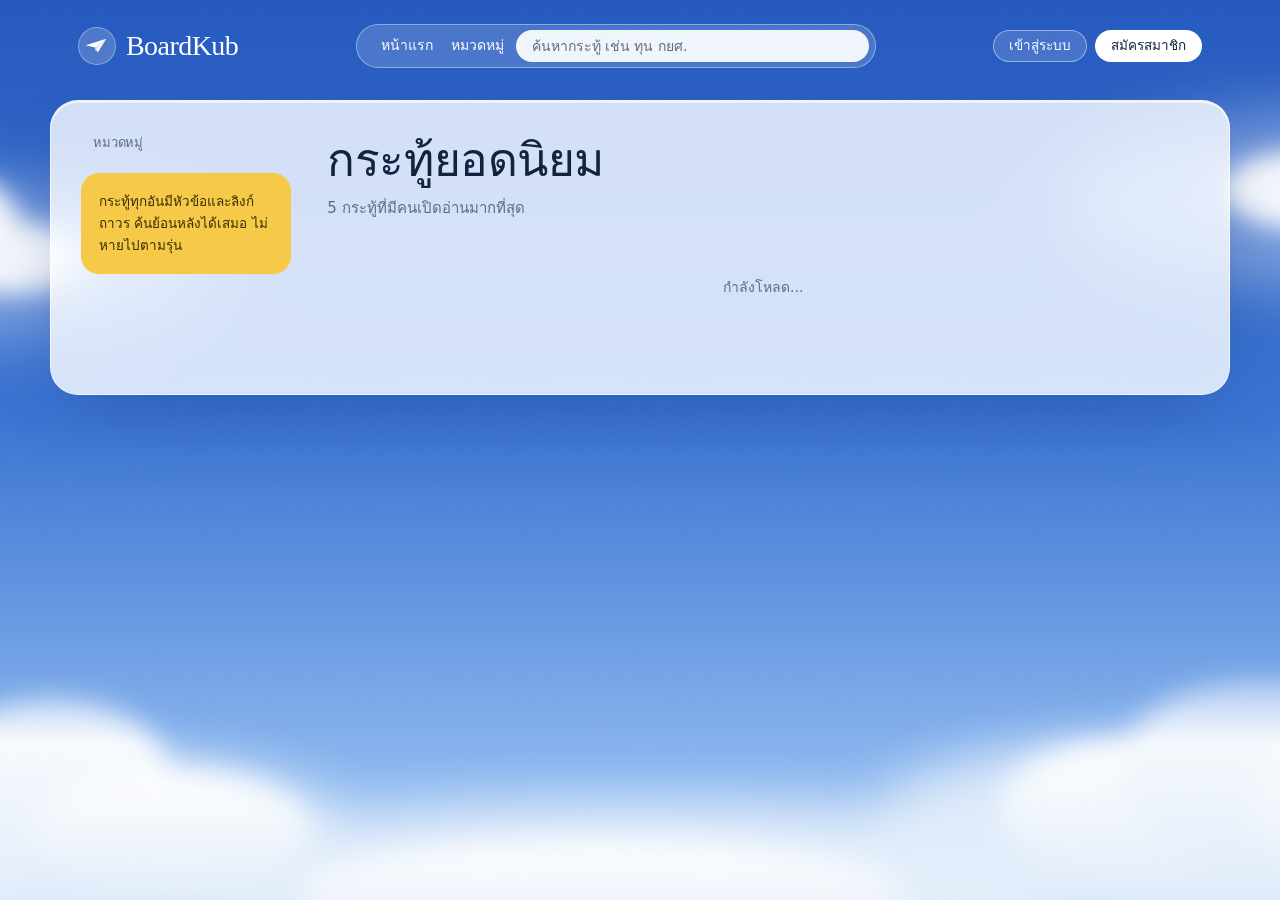
==== frontend/board.html @ 75275557 "BoardKub initial" ====
<!DOCTYPE html>
<html lang="th">
<head>
  <meta charset="UTF-8">
  <meta name="viewport" content="width=device-width, initial-scale=1.0">
  <link rel="preconnect" href="https://fonts.googleapis.com">
  <link rel="preconnect" href="https://fonts.gstatic.com" crossorigin>
  <link href="https://fonts.googleapis.com/css2?family=IBM+Plex+Sans+Thai:wght@400;500;600&family=Instrument+Serif&family=Inter:wght@400;500;600&family=Noto+Serif+Thai:wght@400;500&display=swap" rel="stylesheet">
  <link rel="stylesheet" href="css/style.css">
  <title>บอร์ด — BoardKub</title>
</head>
<body>
<header class="topbar">
  <div class="inner">
    <a class="brand" href="index.html">
      <span class="brand-mark" aria-hidden="true"><img src="img/plane.svg" alt=""></span>
      <span class="brand-name">BoardKub</span>
    </a>
    <div class="navpill">
      <a href="index.html">หน้าแรก</a>
      <a href="categories.html">หมวดหมู่</a>
      <div class="searchbox">
        <label class="visually-hidden" for="search-input">ค้นหากระทู้</label>
        <input type="search" id="search-input" placeholder="ค้นหากระทู้ เช่น ทุน กยศ.">
      </div>
    </div>
    <nav class="topnav" id="nav-area"></nav>
  </div>
</header>
<main class="wrap">
  <aside class="sidebar">
      <h2 class="side-head">หมวดหมู่</h2>
      <nav id="side-cats"></nav>
      <p class="side-note">กระทู้ทุกอันมีหัวข้อและลิงก์ถาวร ค้นย้อนหลังได้เสมอ ไม่หายไปตามรุ่น</p>
    </aside>
  <div class="content">
    <p class="crumb"><a href="categories.html?view=all">หมวดหมู่</a> › <span id="crumb-cat"></span></p>
    <div id="alert" class="alert"></div>

    <div class="head-row">
      <div class="grow">
        <h1 id="board-name" style="font-size:27px;font-weight:700">กำลังโหลด...</h1>
        <p id="board-desc" style="margin-top:3px;font-size:14px;color:var(--muted)"></p>
      </div>
      <a class="btn sun" id="new-post-btn" href="#">ตั้งกระทู้ใหม่</a>
    </div>

    <div class="sortbar">
      <span class="lbl">เรียงตาม</span>
      <button type="button" class="pill on" id="sort-latest">ล่าสุด</button>
      <button type="button" class="pill" id="sort-views">ยอดเข้าชม</button>
    </div>

    <div id="post-list"><div class="loading">กำลังโหลด...</div></div>

    <div class="pager" id="pager"></div>
  </div>
</main>
<script src="js/app.js"></script>
<script>
(async function () {
  await initPage();
  const boardId = qs('id');
  if (!boardId) { location.href = 'categories.html'; return; }

  document.getElementById('new-post-btn').href = 'new-post.html?boardId=' + boardId;

  let page = 0;
  const size = 10;
  let sort = 'latest';

  try {
    const b = await API.board(boardId);
    document.getElementById('board-name').textContent = b.name;
    document.getElementById('board-desc').textContent =
      (b.description || '') + ' · ' + b.postCount + ' กระทู้';
    document.getElementById('crumb-cat').innerHTML =
      '<a href="category.html?id=' + b.categoryId + '">' + esc(b.categoryName) + '</a>';
    document.title = b.name + ' — BoardKub';
    renderSidebar(b.categoryId);
  } catch (e) {
    showAlert('alert', e.message);
    return;
  }

  function setSort(next) {
    sort = next;
    document.getElementById('sort-latest').className = 'pill' + (next === 'latest' ? ' on' : '');
    document.getElementById('sort-views').className = 'pill' + (next === 'views' ? ' on' : '');
    page = 0;
    load();
  }
  document.getElementById('sort-latest').onclick = function () { setSort('latest'); };
  document.getElementById('sort-views').onclick = function () { setSort('views'); };

  async function load() {
    const list = document.getElementById('post-list');
    list.innerHTML = '<div class="loading">กำลังโหลด...</div>';
    try {
      const data = await API.posts(boardId, page, size, sort);
      if (!data.items.length) {
        list.innerHTML = '<div class="empty">ยังไม่มีกระทู้ในบอร์ดนี้ — เป็นคนแรกที่ตั้งกระทู้เลย</div>';
      } else {
        list.innerHTML = data.items.map(function (p) {
          return '<div class="post-row">' +
            '<span class="post-count"><span class="n' + (p.commentCount ? '' : ' zero') + '">' +
            p.commentCount + '</span><span class="l">ตอบ</span></span>' +
            '<span class="post-main">' +
            '<a class="p-title" href="post.html?id=' + p.id + '">' + esc(p.title) + '</a>' +
            '<span class="p-meta">' + esc(p.authorName) + ' · ' + timeAgo(p.createdAt) +
            ' · ' + p.viewCount + ' เข้าชม</span></span></div>';
        }).join('');
      }
      renderPager(data);
    } catch (e) {
      list.innerHTML = '';
      showAlert('alert', e.message);
    }
  }

  function renderPager(data) {
    const pager = document.getElementById('pager');
    const nav = data.totalPages > 1
      ? '<button type="button" class="btn ghost sm" id="prev"' + (page <= 0 ? ' disabled' : '') + '>ก่อนหน้า</button>' +
        '<span class="pinfo">หน้า ' + (data.page + 1) + ' / ' + data.totalPages + '</span>' +
        '<button type="button" class="btn ghost sm" id="next"' + (page >= data.totalPages - 1 ? ' disabled' : '') + '>ถัดไป</button>'
      : '';
    pager.innerHTML = nav + '<span class="podbar" id="podbar"></span>';
    const prev = document.getElementById('prev');
    const next = document.getElementById('next');
    if (prev) prev.onclick = function () { page--; load(); window.scrollTo(0, 0); };
    if (next) next.onclick = function () { page++; load(); window.scrollTo(0, 0); };
    renderPodBar();
  }

  load();
})();
</script>
</body>
</html>
---- frontend/css/style.css ----
/* BoardKub — sky edition
   Deep sky at the top, haze below, clouds along the bottom edge.
   Content lives in one frosted "window"; the yellow pill is reserved
   for the single most important action on a page. */

:root {
  --sky-deep: #2559bf;
  --sky-mid: #3b74d3;
  --sky-light: #8db9f0;
  --haze: #e4eefb;

  --glass: rgba(255, 255, 255, .80);
  --glass-strong: rgba(255, 255, 255, .92);
  --white: #ffffff;

  --ink: #13233f;
  --ink-2: #33445f;
  --muted: #5d6d86;
  --line: rgba(19, 35, 63, .10);
  --line-strong: rgba(19, 35, 63, .18);
  --tint: #eef4fd;

  --link: #1f5bc4;
  --sun: #f7c948;
  --sun-hover: #f2bb22;
  --danger: #b4321f;
  --ok: #1d7a4c;

  --r-window: 28px;
  --r-row: 18px;
  --r-field: 14px;

  --serif: 'Instrument Serif', 'Noto Serif Thai', Georgia, serif;
  --sans: 'Inter', 'IBM Plex Sans Thai', system-ui, -apple-system, sans-serif;

  --shadow-window: 0 30px 80px -30px rgba(18, 52, 120, .45), 0 2px 0 rgba(255, 255, 255, .6) inset;
}

* { box-sizing: border-box; margin: 0; padding: 0; }

html { background: var(--haze); }

body {
  position: relative;
  isolation: isolate;        /* lets the cloud layers (z-index:-1) paint above the sky */
  min-height: 100vh;
  font-family: var(--sans);
  font-size: 15px;
  line-height: 1.7;
  color: var(--ink);
  background:
    url('../img/clouds-top.svg') top center / 1600px auto no-repeat,
    linear-gradient(180deg, var(--sky-deep) 0, var(--sky-mid) 420px, var(--sky-light) 780px, var(--haze) 1120px) top / 100% 1120px no-repeat,
    var(--haze);
  padding-bottom: 180px;
}

/* Clouds stay along the bottom of the screen, behind everything */
body::before {
  content: "";
  position: fixed; left: 0; right: 0; bottom: 0; height: 260px;
  background: url('../img/clouds-bottom.svg') bottom center / max(1600px, 100%) auto no-repeat;
  pointer-events: none;
  z-index: -1;
  -webkit-mask-image: linear-gradient(to top, #000 60%, transparent);
          mask-image: linear-gradient(to top, #000 60%, transparent);
}

/* A whisper of grain, like printed sky */
body::after {
  content: "";
  position: fixed; inset: 0;
  background-image: url("data:image/svg+xml,%3Csvg xmlns='http://www.w3.org/2000/svg' width='160' height='160'%3E%3Cfilter id='n'%3E%3CfeTurbulence type='fractalNoise' baseFrequency='.9' numOctaves='2' stitchTiles='stitch'/%3E%3C/filter%3E%3Crect width='100%25' height='100%25' filter='url(%23n)' opacity='.5'/%3E%3C/svg%3E");
  opacity: .05;
  pointer-events: none;
  z-index: -1;
}

/* Thai stacks vowels and tone marks above and below the line, so headings need taller lines than Latin */
h1, h2, h3 { font-family: var(--serif); font-weight: 400; line-height: 1.3; letter-spacing: -.01em; }

a { color: var(--link); text-decoration: none; }
a:hover { text-decoration: underline; text-underline-offset: 3px; }

:focus-visible { outline: 3px solid var(--sun); outline-offset: 2px; border-radius: 10px; }

code {
  padding: 2px 8px; border-radius: 999px;
  background: var(--tint); color: var(--ink-2);
  font-family: var(--sans); font-size: .86em;
}

.visually-hidden {
  position: absolute; width: 1px; height: 1px;
  overflow: hidden; clip: rect(0 0 0 0); white-space: nowrap;
}

/* ---------- Top bar: floating pills over the sky ---------- */

.topbar { position: relative; z-index: 2; }
.topbar .inner {
  max-width: 1180px; margin: 0 auto; padding: 22px 28px;
  display: flex; flex-wrap: wrap; align-items: center; gap: 14px;
}

.brand { display: flex; align-items: center; gap: 10px; color: var(--white); }
.brand:hover { text-decoration: none; }
.brand-mark {
  display: grid; place-items: center; width: 38px; height: 38px; border-radius: 50%;
  background: rgba(255, 255, 255, .18); border: 1px solid rgba(255, 255, 255, .35);
}
.brand-mark img { width: 22px; height: auto; transform: translateX(-1px); }
.brand-name { font-family: var(--serif); font-size: 28px; letter-spacing: -.02em; }
.brand-tag { display: none; }

.navpill {
  flex: 1 1 380px; max-width: 520px; margin: 0 auto;
  display: flex; align-items: center; gap: 6px; padding: 5px 6px 5px 18px;
  background: rgba(255, 255, 255, .16); border: 1px solid rgba(255, 255, 255, .38);
  border-radius: 999px; backdrop-filter: blur(10px); -webkit-backdrop-filter: blur(10px);
}
.navpill > a { flex-shrink: 0; padding: 0 6px; color: var(--white); font-size: 14px; font-weight: 500; }
.searchbox { flex: 1; min-width: 0; }
.searchbox input {
  width: 100%; padding: 8px 16px;
  border: 0; border-radius: 999px;
  background: var(--glass-strong); color: var(--ink);
  font-family: inherit; font-size: 14px;
}
.searchbox input::placeholder { color: var(--muted); }

.topnav { display: flex; align-items: center; gap: 8px; font-size: 14px; }
.topnav a, .topnav span { color: var(--white); }
.topnav .who {
  padding: 7px 14px; border-radius: 999px;
  background: rgba(255, 255, 255, .16); border: 1px solid rgba(255, 255, 255, .32);
}
.topnav .btn.ghost { background: rgba(255, 255, 255, .14); border-color: rgba(255, 255, 255, .45); color: var(--white); }
.topnav .btn.ghost:hover { background: rgba(255, 255, 255, .26); }
.topnav .btn:not(.ghost) { background: var(--white); color: var(--ink); }
.topnav .btn:not(.ghost):hover { background: var(--tint); }

/* ---------- Home hero ---------- */

.hero {
  position: relative; max-width: 900px; margin: 26px auto 46px; padding: 0 28px;
  text-align: center; color: var(--white);
}
.hero h1 {
  font-size: clamp(52px, 8.4vw, 104px);
  line-height: 1.22;
  letter-spacing: -.025em;
  text-wrap: balance;
}
.hero p {
  max-width: 34em; margin: 20px auto 0;
  font-size: 18px; line-height: 1.65; color: #f4f8ff;
}
.hero .btn { margin-top: 30px; }

.plane {
  position: absolute; right: -40px; top: -18px; width: 120px; height: auto;
  filter: drop-shadow(0 12px 18px rgba(16, 48, 110, .35));
  animation: glide 1.6s cubic-bezier(.2, .7, .2, 1) both;
}
.trail {
  position: absolute; right: 66px; top: 28px; width: 220px; height: 70px;
  pointer-events: none; opacity: .85;
  animation: trail-in 1.6s ease-out both;
}
@keyframes glide {
  from { opacity: 0; transform: translate(-160px, 70px) rotate(-6deg); }
  to   { opacity: 1; transform: none; }
}
@keyframes trail-in { from { opacity: 0; } to { opacity: .85; } }

/* ---------- Landing page (index.html) ---------- */

.hero-full {
  min-height: calc(100vh - 90px); min-height: calc(100svh - 90px);
  max-width: 980px; margin: 0 auto; padding-top: 9vh;
  display: flex; flex-direction: column; align-items: center;
}
.hero-full h1 { font-size: clamp(52px, min(10vw, 13vh), 132px); }
.hero-full p { font-size: 19px; text-shadow: 0 1px 14px rgba(20, 60, 140, .45); }
.hero-actions { display: flex; flex-wrap: wrap; align-items: center; justify-content: center; gap: 22px; margin-top: 34px; }
.hero-actions .btn { margin-top: 0; padding: 15px 30px; font-size: 16px; }
.hero-link { color: var(--white); font-weight: 600; font-size: 15px; text-decoration: underline; text-underline-offset: 5px; text-decoration-color: rgba(255, 255, 255, .5); }
.hero-link:hover { text-decoration-color: var(--white); }
/* Plane and its dotted trail fly in a strip above the headline, never across the text */
.flight { position: relative; width: min(520px, 78%); height: 92px; margin: 0 auto 4px; }
.flight .trail { position: absolute; left: 0; right: 92px; top: auto; bottom: 8px; width: auto; height: 70px; }
.flight .plane { position: absolute; right: 0; top: 0; width: 104px; }
.hero-ghost { background: rgba(19, 35, 63, .28); border-color: rgba(255, 255, 255, .55); color: var(--white); }
.hero-ghost:hover { background: rgba(19, 35, 63, .45); }
.scroll-hint {
  margin-top: auto; margin-bottom: 26px;
  display: grid; place-items: center; width: 46px; height: 46px; border-radius: 50%;
  background: var(--white); color: var(--ink);
  box-shadow: 0 8px 24px -8px rgba(18, 52, 120, .45);
}
.scroll-hint:hover { background: var(--sun); }

.why {
  position: relative; z-index: 1;
  max-width: 1180px; margin: 0 auto; padding: 56px 56px 52px;
  background: var(--glass); border: 1px solid rgba(255, 255, 255, .7); border-radius: var(--r-window);
  box-shadow: var(--shadow-window);
  backdrop-filter: blur(18px) saturate(1.2); -webkit-backdrop-filter: blur(18px) saturate(1.2);
}
.why h2 { max-width: 15em; font-size: clamp(38px, 5vw, 60px); }
.why-lead { max-width: 58ch; margin-top: 16px; font-size: 17px; line-height: 1.75; color: var(--ink-2); }
.why-grid { display: grid; grid-template-columns: repeat(3, 1fr); gap: 0; margin-top: 44px; }
.why-item { padding: 6px 30px 4px; border-left: 1px solid var(--line-strong); }
.why-item:first-child { padding-left: 0; border-left: 0; }
.why-icon {
  display: grid; place-items: center; width: 52px; height: 52px; margin-bottom: 18px;
  border-radius: 16px; background: var(--sun);
}
.why-icon svg { width: 26px; height: 26px; fill: none; stroke: var(--ink); stroke-width: 1.8; stroke-linecap: round; stroke-linejoin: round; }
.why-item h3 { font-size: 30px; }
.why-item p { margin-top: 8px; font-size: 15px; line-height: 1.7; color: var(--muted); }

.steps { max-width: 1180px; margin: 96px auto 0; padding: 0 28px; text-align: center; }
.steps h2 { font-size: clamp(38px, 5vw, 60px); color: var(--ink); }
.step-list {
  list-style: none; position: relative;
  display: grid; grid-template-columns: repeat(3, 1fr); gap: 28px; margin-top: 44px;
}
.step-list::before {   /* the line that links the three steps */
  content: ""; position: absolute; left: 16.7%; right: 16.7%; top: 28px;
  border-top: 2px dashed rgba(19, 35, 63, .25);
}
.step-list li { position: relative; padding: 0 10px; }
.step-n {
  display: grid; place-items: center; width: 56px; height: 56px; margin: 0 auto 18px;
  border-radius: 50%; background: var(--ink); color: var(--white);
  font-family: var(--serif); font-size: 28px; line-height: 1;
  box-shadow: 0 0 0 8px var(--haze);
}
.step-list h3 { font-size: 30px; color: var(--ink); }
.step-list p { max-width: 24em; margin: 8px auto 0; font-size: 15px; line-height: 1.7; color: var(--muted); }

.cta-band {
  max-width: 1180px; margin: 96px auto 0; padding: 0 28px;
  display: flex; flex-direction: column; align-items: center; gap: 24px; text-align: center;
}
.cta-band h2 { font-size: clamp(44px, 6vw, 76px); color: var(--ink); }
.cta-band .btn { padding: 15px 30px; font-size: 16px; }
.cta-band .footnote { margin-top: 24px; }

/* ---------- The window: one frosted panel for content ---------- */

.wrap, .auth {
  position: relative; z-index: 1;
  background: var(--glass);
  border: 1px solid rgba(255, 255, 255, .7);
  border-radius: var(--r-window);
  box-shadow: var(--shadow-window);
  backdrop-filter: blur(18px) saturate(1.2); -webkit-backdrop-filter: blur(18px) saturate(1.2);
}

.wrap {
  max-width: 1180px; margin: 8px auto 0; padding: 30px;
  display: flex; flex-wrap: wrap; gap: 36px;
}
.wrap.narrow { max-width: 860px; display: block; padding: 40px 44px; }

.sidebar { flex: 1 1 210px; min-width: 0; max-width: 250px; }
.content { flex: 999 1 520px; min-width: 0; }

.side-head { margin: 4px 0 10px 12px; font-family: var(--sans); font-size: 13px; font-weight: 500; color: var(--muted); }
.side-link {
  display: flex; align-items: center; gap: 8px;
  padding: 10px 12px; border-radius: 12px;
  color: var(--ink); font-size: 14.5px;
}
.side-link:hover { background: var(--tint); text-decoration: none; }
.side-link.active { background: var(--ink); color: var(--white); font-weight: 500; }
.side-link .n { flex-grow: 1; min-width: 0; }
.side-link .c {
  flex-shrink: 0; min-width: 26px; padding: 0 8px; border-radius: 999px;
  background: rgba(19, 35, 63, .07); text-align: center; font-size: 12px; color: var(--muted);
}
.side-link.active .c { background: rgba(255, 255, 255, .18); color: var(--white); }

.side-note {
  margin-top: 22px; padding: 18px;
  background: var(--sun); border-radius: var(--r-row);
  font-size: 13.5px; line-height: 1.6; color: #3a2e05;
}

.crumb { margin-bottom: 6px; font-size: 13px; color: var(--muted); }
.crumb a { color: var(--muted); }

.page-head { margin-bottom: 22px; }
.page-head h1 { font-size: 46px; }
.page-head p { margin-top: 6px; font-size: 15px; color: var(--muted); max-width: 60ch; }

.head-row { display: flex; flex-wrap: wrap; align-items: flex-end; gap: 16px; margin-bottom: 22px; }
.head-row .grow { flex-grow: 1; min-width: 0; }

/* ---------- Category overview (home) ---------- */

.cat-row {
  display: flex; flex-wrap: wrap; align-items: center; gap: 22px;
  padding: 22px 24px; border-radius: var(--r-row);
  background: var(--white); color: inherit;
  box-shadow: 0 1px 0 var(--line);
}
.cat-row + .cat-row { margin-top: 12px; }
.cat-row:hover { text-decoration: none; box-shadow: 0 0 0 2px var(--sky-light); }
.cat-row .grow { flex-grow: 1; min-width: 0; }
.cat-name { display: block; font-family: var(--serif); font-size: 32px; line-height: 1.3; color: var(--ink); }
.cat-row .cat-desc { display: block; margin-top: 4px; font-size: 14.5px; color: var(--muted); }
.cat-boards { display: flex; flex-wrap: wrap; gap: 6px; margin-top: 12px; }
.chip {
  padding: 3px 12px; border-radius: 999px;
  background: var(--tint); color: var(--ink-2); font-size: 13px;
}
.cat-stats { flex-shrink: 0; display: flex; gap: 22px; text-align: center; }
.cat-stats .n { display: block; font-family: var(--serif); font-size: 34px; line-height: 1; color: var(--ink); font-variant-numeric: tabular-nums; }
.cat-stats .l { display: block; margin-top: 4px; font-size: 12px; color: var(--muted); }
.cat-arrow {
  flex-shrink: 0; display: grid; place-items: center;
  width: 44px; height: 44px; border-radius: 50%;
  background: var(--ink); color: var(--white); font-size: 20px; line-height: 1;
}
.cat-row:hover .cat-arrow { background: var(--sun); color: var(--ink); }

/* ---------- Popular posts (top of the category page) ---------- */

.more-link { margin-top: 18px; font-size: 14.5px; font-weight: 600; }
.top-list {
  list-style: none; overflow: hidden;
  background: var(--white); border-radius: var(--r-row); box-shadow: 0 1px 0 var(--line);
}
.top-list li + li { border-top: 1px solid var(--line); }
.top-row { display: flex; align-items: center; gap: 18px; padding: 14px 20px; color: inherit; }
.top-row:hover { background: var(--tint); text-decoration: none; }
.top-row:hover .top-title { color: var(--link); }
.top-row .grow { flex-grow: 1; min-width: 0; }
.rank {
  flex-shrink: 0; display: grid; place-items: center; width: 44px; height: 44px; border-radius: 50%;
  border: 1.5px solid var(--line-strong);
  font-family: var(--serif); font-size: 24px; line-height: 1; color: var(--ink);
}
.rank.first { background: var(--sun); border-color: var(--sun); }
.top-title { display: block; font-weight: 600; font-size: 16px; color: var(--ink); }
.top-meta { display: flex; flex-wrap: wrap; align-items: center; gap: 4px 14px; margin-top: 4px; font-size: 13px; color: var(--muted); }
.top-meta .chip { padding: 1px 10px; font-size: 12px; }

/* ---------- Board list (category page) ---------- */

.cat-block { margin-bottom: 34px; }
.cat-block h2 { font-size: 32px; margin-bottom: 4px; }
.cat-block .cat-desc { margin-bottom: 14px; font-size: 14px; color: var(--muted); }

.board-row {
  display: flex; flex-wrap: wrap; align-items: center; gap: 14px;
  padding: 18px 22px; border-radius: var(--r-row);
  background: var(--white); color: inherit; box-shadow: 0 1px 0 var(--line);
}
.board-row + .board-row { margin-top: 10px; }
.board-row:hover { text-decoration: none; box-shadow: 0 0 0 2px var(--sky-light); }
.board-row .grow { flex-grow: 1; min-width: 0; }
.board-row .b-name { display: block; font-weight: 600; font-size: 16px; color: var(--ink); }
.board-row .b-desc { display: block; margin-top: 2px; font-size: 14px; color: var(--muted); }
.board-row .b-count {
  flex-shrink: 0; padding: 4px 12px; border-radius: 999px;
  background: var(--tint); font-size: 12.5px; color: var(--ink-2); font-variant-numeric: tabular-nums;
}

/* ---------- Post list ---------- */

.post-row {
  display: flex; flex-wrap: wrap; align-items: center; gap: 18px;
  padding: 16px 20px; border-radius: var(--r-row);
  background: var(--white); box-shadow: 0 1px 0 var(--line);
}
.post-row + .post-row { margin-top: 10px; }
.post-count {
  flex-shrink: 0; width: 58px; padding: 8px 0; border-radius: 14px;
  background: var(--tint); text-align: center;
}
.post-count .n { display: block; font-family: var(--serif); font-size: 26px; line-height: 1; color: var(--ink); font-variant-numeric: tabular-nums; }
.post-count .n.zero { color: var(--muted); }
.post-count .l { display: block; margin-top: 3px; font-size: 11px; color: var(--muted); }
.post-main { flex-grow: 1; min-width: 0; }
.post-main .p-title { font-weight: 600; font-size: 16px; color: var(--ink); }
.post-main .p-title:hover { color: var(--link); }
.post-main .p-meta { display: block; margin-top: 3px; font-size: 13px; color: var(--muted); }

/* ---------- Post detail ---------- */

.post-detail h1 { font-size: 52px; margin-bottom: 12px; text-wrap: balance; }
.post-detail .meta {
  margin-bottom: 24px; padding-bottom: 20px; border-bottom: 1px solid var(--line);
  font-size: 13.5px; color: var(--muted);
}
.post-body { max-width: 68ch; font-size: 17px; line-height: 1.85; white-space: pre-wrap; word-break: break-word; }

.comments-head { margin: 44px 0 10px; font-size: 34px; }
.comment {
  padding: 18px 20px; border-radius: var(--r-row);
  background: var(--white); box-shadow: 0 1px 0 var(--line);
}
.comment + .comment { margin-top: 10px; }
.comment .c-head { margin-bottom: 6px; display: flex; flex-wrap: wrap; align-items: center; gap: 10px; font-size: 13.5px; }
.comment .c-author { font-weight: 600; color: var(--ink); }
.comment .c-time { color: var(--muted); }
.comment .c-body { font-size: 15.5px; line-height: 1.8; white-space: pre-wrap; word-break: break-word; }
.comment .c-actions { margin-left: auto; display: flex; gap: 6px; }

.tag-admin {
  padding: 1px 10px; border-radius: 999px;
  background: var(--sun); font-size: 11.5px; font-weight: 600; color: #3a2e05;
}

/* ---------- Forms ---------- */

label { display: block; margin-bottom: 7px; font-size: 14px; font-weight: 600; color: var(--ink); }

input[type=text], input[type=email], input[type=password], textarea, select {
  width: 100%; padding: 12px 16px;
  border: 1px solid var(--line-strong); border-radius: var(--r-field);
  background: var(--white); color: var(--ink);
  font-family: inherit; font-size: 15px;
}
textarea { line-height: 1.75; resize: vertical; min-height: 140px; }
input:focus, textarea:focus, select:focus { outline: 3px solid rgba(59, 116, 211, .35); outline-offset: 0; border-color: var(--sky-mid); }

.field { margin-bottom: 18px; }
.hint { margin-top: 6px; font-size: 13px; color: var(--muted); }

.btn {
  display: inline-flex; align-items: center; justify-content: center; gap: 8px;
  padding: 12px 24px; border: 1px solid transparent; border-radius: 999px;
  background: var(--ink); color: var(--white);
  font-family: inherit; font-size: 15px; font-weight: 600; line-height: 1.3;
  cursor: pointer; text-align: center;
  transition: background-color .15s ease, transform .15s ease;
}
.btn:hover { background: #22375e; color: var(--white); text-decoration: none; }
.btn:active { transform: translateY(1px); }
.btn:disabled { opacity: .5; cursor: not-allowed; }
.btn.sun { background: var(--sun); color: var(--ink); }
.btn.sun:hover { background: var(--sun-hover); color: var(--ink); }
.btn.ghost { background: var(--white); color: var(--ink); border-color: var(--line-strong); }
.btn.ghost:hover { background: var(--tint); color: var(--ink); }
.btn.danger { background: transparent; color: var(--danger); border-color: rgba(180, 50, 31, .35); }
.btn.danger:hover { background: #fdecea; color: var(--danger); }
.btn.sm { padding: 6px 15px; font-size: 13.5px; font-weight: 500; }
.btn.block { width: 100%; }
.btn-row { display: flex; flex-wrap: wrap; align-items: center; gap: 10px; margin-top: 16px; }

.pill {
  padding: 6px 15px; border: 1px solid var(--line-strong); border-radius: 999px;
  background: var(--white); color: var(--ink-2); font-family: inherit; font-size: 13.5px; cursor: pointer;
}
.pill.on { background: var(--ink); border-color: var(--ink); color: var(--white); }

.sortbar { display: flex; flex-wrap: wrap; align-items: center; gap: 8px; margin-bottom: 14px; font-size: 13.5px; }
.sortbar .lbl { color: var(--muted); }

/* ---------- Auth pages: headline on the sky, card below ---------- */

.auth {
  max-width: 460px; margin: 28px auto 0; padding: 40px 38px 30px;
  background: var(--glass-strong);
}
.auth h1 { font-size: 52px; color: var(--ink); text-align: center; }
.auth .sub { margin: 8px 0 26px; font-size: 15px; color: var(--muted); text-align: center; }
.auth .panel { padding: 0; background: none; border: 0; box-shadow: none; margin: 0; }
.auth .foot { margin-top: 18px; text-align: center; font-size: 14px; color: var(--muted); }
.auth .footnote { margin-top: 26px; }

.otp-input { letter-spacing: 12px; text-align: center; font-size: 28px; font-family: var(--serif); }

/* ---------- Feedback ---------- */

.alert { display: none; margin-bottom: 18px; padding: 12px 16px; border-radius: var(--r-field); font-size: 14px; }
.alert.show { display: block; }
.alert.error { background: #fdecea; color: #8a2414; }
.alert.ok { background: #e3f4ea; color: #145a37; }

.empty {
  padding: 48px 24px; border-radius: var(--r-row); border: 2px dashed var(--line-strong);
  text-align: center; color: var(--muted);
}
.loading { padding: 32px; text-align: center; color: var(--muted); font-size: 14px; }

/* ---------- Pager + pod bar ---------- */

.pager { display: flex; flex-wrap: wrap; align-items: center; gap: 12px; margin-top: 22px; }
.pager .pinfo { font-size: 13.5px; color: var(--muted); }
.podbar { margin-left: auto; font-size: 12.5px; color: var(--muted); }

.footnote { margin-top: 32px; font-size: 12.5px; color: var(--muted); }

/* ---------- Admin ---------- */

.panel {
  margin-bottom: 18px; padding: 24px 26px;
  background: var(--white); border-radius: var(--r-row); box-shadow: 0 1px 0 var(--line);
}
.panel h2 { font-size: 30px; margin-bottom: 14px; }

/* ---------- Images ---------- */

.hint-inline { font-weight: 400; color: var(--muted); font-size: .92em; }
input[type="file"] {
  display: block; width: 100%; margin: 4px 0 12px; padding: 14px;
  border: 2px dashed var(--line-strong); border-radius: var(--r-field);
  background: var(--tint); font: inherit; font-size: 14px; color: var(--ink-2); cursor: pointer;
}
input[type="file"]::file-selector-button {
  margin-right: 12px; padding: 7px 16px; border: 0; border-radius: 999px;
  background: var(--ink); color: var(--white); font: inherit; font-weight: 600; cursor: pointer;
}
.thumbs { display: grid; grid-template-columns: repeat(auto-fill, minmax(120px, 1fr)); gap: 12px; }
.thumb { position: relative; aspect-ratio: 1; border-radius: 16px; overflow: hidden; background: var(--tint); }
.thumb img { width: 100%; height: 100%; object-fit: cover; display: block; }
.thumb.new { box-shadow: 0 0 0 3px var(--sun) inset; }
.thumb-x {
  position: absolute; top: 6px; right: 6px; width: 28px; height: 28px; border-radius: 50%;
  border: 0; background: rgba(19, 35, 63, .75); color: var(--white); font-size: 18px; line-height: 28px; cursor: pointer; padding: 0;
}
.thumb-x:hover { background: var(--danger); }
.post-images { display: grid; gap: 10px; margin: 22px 0 8px; max-width: 760px; }
.post-images.count-1 { grid-template-columns: 1fr; }
.post-images.count-2, .post-images.count-4 { grid-template-columns: 1fr 1fr; }
.post-images.count-3 { grid-template-columns: 1fr 1fr 1fr; }
.post-images a { display: block; border-radius: 18px; overflow: hidden; background: var(--tint); }
.post-images img { width: 100%; height: auto; display: block; }
.post-images:not(.count-1) img { aspect-ratio: 4 / 3; object-fit: cover; }
.post-images.count-1 img { max-height: 540px; object-fit: contain; }

/* ---------- Small screens ---------- */

@media (max-width: 760px) {
  body { padding-bottom: 120px; }
  .topbar .inner { padding: 16px; gap: 10px; }
  .navpill { order: 3; flex-basis: 100%; max-width: none; }
  .topnav { margin-left: auto; }
  .hero { margin: 8px auto 30px; padding: 44px 16px 0; }
  .hero:not(.hero-full) .plane { width: 58px; right: 16px; top: 0; }
  .hero:not(.hero-full) .trail { display: none; }
  .wrap { margin: 0 12px; padding: 18px; gap: 22px; border-radius: 22px; }
  .wrap.narrow { padding: 24px 18px; }
  .auth { margin: 16px 12px 0; padding: 30px 20px 22px; }
  .sidebar { max-width: none; flex-basis: 100%; order: 2; }   /* content first on phones */
  .page-head h1, .auth h1 { font-size: 40px; }
  .post-detail h1 { font-size: 38px; }
  .cat-row { padding: 18px; }
  .cat-stats { gap: 16px; }
  .cat-name { font-size: 28px; }
}

@media (max-width: 860px) {
  .why { margin: 0 12px; padding: 34px 22px; border-radius: 22px; }
  .why-grid, .step-list { grid-template-columns: 1fr; gap: 26px; }
  .why-item, .why-item:first-child { padding: 0; border-left: 0; }
  .why-item + .why-item { padding-top: 26px; border-top: 1px solid var(--line-strong); }
  .step-list::before { display: none; }
  .steps, .cta-band { margin-top: 64px; }
  .hero-full { padding-top: 28px; }
  .flight { height: 64px; }
  .flight .plane { width: 66px; }
  .flight .trail { right: 60px; height: 48px; display: block; }
}

/* Short laptop windows: keep the clouds low so they never sit behind white hero text */
@media (max-height: 760px) {
  body::before { display: none; }
  .flight { height: 70px; }
  .flight .plane { width: 80px; }
}

@media (prefers-reduced-motion: reduce) {
  .plane, .trail { animation: none; }
  .btn { transition: none; }
}
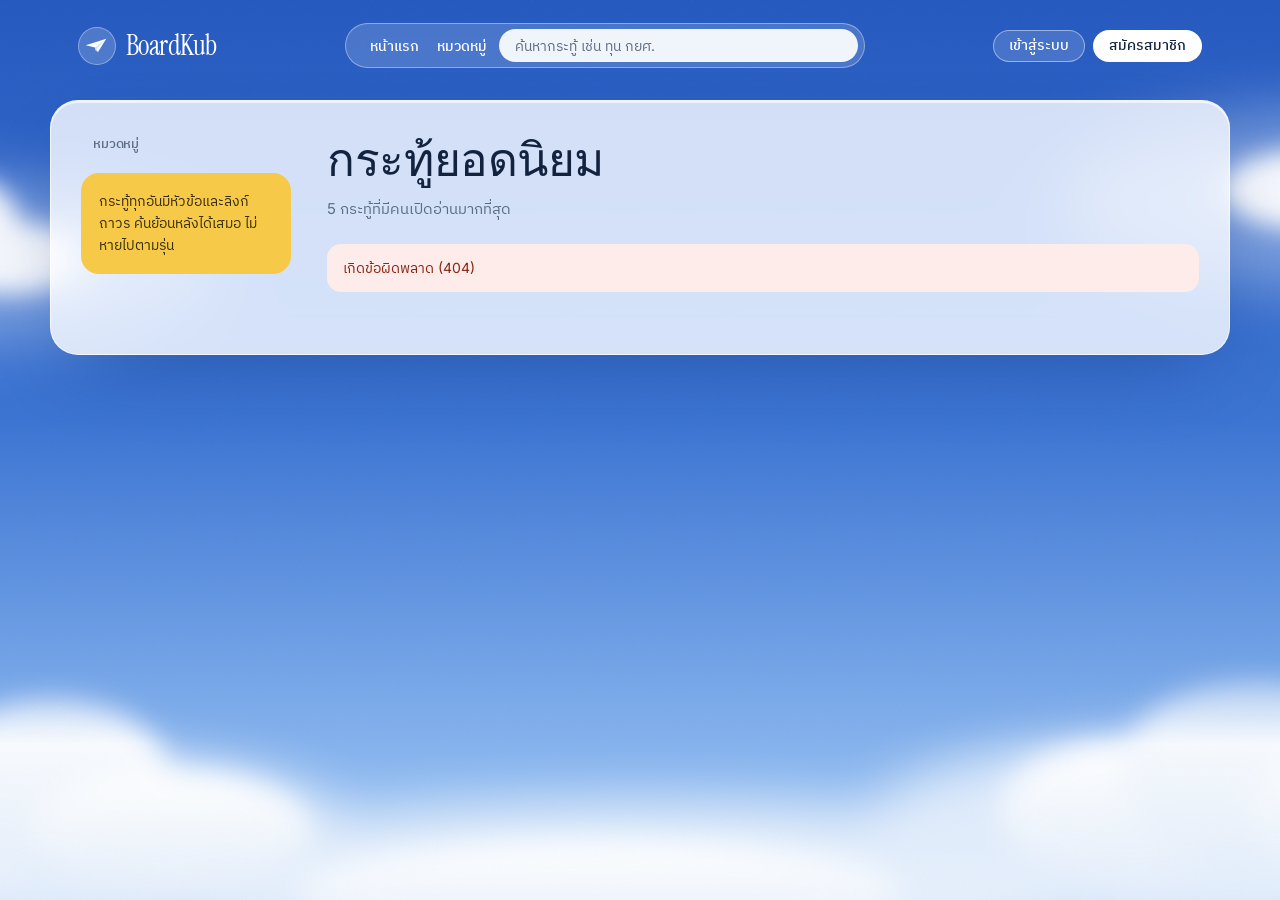
==== commit 088e6104: "Add profile page" ====
--- a/frontend/board.html
+++ b/frontend/board.html
@@ -107,7 +107,7 @@
             p.commentCount + '</span><span class="l">ตอบ</span></span>' +
             '<span class="post-main">' +
             '<a class="p-title" href="post.html?id=' + p.id + '">' + esc(p.title) + '</a>' +
-            '<span class="p-meta">' + esc(p.authorName) + ' · ' + timeAgo(p.createdAt) +
+            '<span class="p-meta">' + authorLink(p.authorName, p.authorId) + ' · ' + timeAgo(p.createdAt) +
             ' · ' + p.viewCount + ' เข้าชม</span></span></div>';
         }).join('');
       }
--- a/frontend/css/style.css
+++ b/frontend/css/style.css
@@ -132,8 +132,14 @@
 .topnav { display: flex; align-items: center; gap: 8px; font-size: 14px; }
 .topnav a, .topnav span { color: var(--white); }
 .topnav .who {
-  padding: 7px 14px; border-radius: 999px;
+  display: inline-flex; align-items: center; gap: 8px;
+  padding: 4px 14px 4px 4px; border-radius: 999px;
   background: rgba(255, 255, 255, .16); border: 1px solid rgba(255, 255, 255, .32);
+}
+.topnav .who:hover { background: rgba(255, 255, 255, .28); text-decoration: none; }
+.topnav .who-avatar {
+  display: grid; place-items: center; width: 26px; height: 26px; border-radius: 50%;
+  background: var(--white); color: var(--sky-deep); font-size: 13px; font-weight: 600;
 }
 .topnav .btn.ghost { background: rgba(255, 255, 255, .14); border-color: rgba(255, 255, 255, .45); color: var(--white); }
 .topnav .btn.ghost:hover { background: rgba(255, 255, 255, .26); }
@@ -193,13 +199,13 @@
 .flight .plane { position: absolute; right: 0; top: 0; width: 104px; }
 .hero-ghost { background: rgba(19, 35, 63, .28); border-color: rgba(255, 255, 255, .55); color: var(--white); }
 .hero-ghost:hover { background: rgba(19, 35, 63, .45); }
-.scroll-hint {
-  margin-top: auto; margin-bottom: 26px;
-  display: grid; place-items: center; width: 46px; height: 46px; border-radius: 50%;
-  background: var(--white); color: var(--ink);
-  box-shadow: 0 8px 24px -8px rgba(18, 52, 120, .45);
-}
-.scroll-hint:hover { background: var(--sun); }
+/* Which Pod answered: sits at the bottom of the landing hero for the stateless demo */
+/* The landing page is a single screen, so it needs no room below for the clouds */
+body.landing { padding-bottom: 0; }
+.hero-full .hero-pod {
+  margin-top: auto; margin-bottom: 22px; padding-top: 32px;
+  font-size: 12.5px; color: var(--muted); text-shadow: none;
+}
 
 .why {
   position: relative; z-index: 1;
@@ -390,6 +396,37 @@
 .post-main .p-title { font-weight: 600; font-size: 16px; color: var(--ink); }
 .post-main .p-title:hover { color: var(--link); }
 .post-main .p-meta { display: block; margin-top: 3px; font-size: 13px; color: var(--muted); }
+
+/* Author names link to their profile, but read as plain text until hovered */
+a.author { color: inherit; font-weight: 600; }
+a.author:hover { color: var(--link); }
+
+[hidden] { display: none !important; }
+
+/* ---------- Profile ---------- */
+
+.profile-card {
+  display: flex; flex-wrap: wrap; align-items: center; gap: 22px 26px;
+  margin-bottom: 26px; padding: 28px; border-radius: var(--r-row);
+  background: var(--white); box-shadow: 0 1px 0 var(--line);
+}
+.profile-card .grow { flex: 1 1 260px; min-width: 0; }
+.profile-card h1 { font-size: 46px; line-height: 1.3; word-break: break-word; }
+.profile-card .p-sub { display: flex; flex-wrap: wrap; align-items: center; gap: 8px; margin-top: 6px; font-size: 14px; color: var(--muted); }
+.profile-card .p-email { margin-top: 4px; font-size: 13.5px; color: var(--muted); }
+.profile-card .cat-stats { flex-basis: auto; }
+.profile-card .btn-row { flex-basis: 100%; margin-top: 0; padding-top: 18px; border-top: 1px solid var(--line); }
+.avatar-lg {
+  flex-shrink: 0; display: grid; place-items: center;
+  width: 96px; height: 96px; border-radius: 50%;
+  background: linear-gradient(135deg, var(--sky-light), var(--sky-deep));
+  box-shadow: 0 10px 26px -10px rgba(18, 52, 120, .55), 0 0 0 5px var(--tint);
+  font-family: var(--serif); font-size: 46px; line-height: 1; color: var(--white);
+}
+.settings-grid { display: grid; grid-template-columns: 1fr 1fr; align-items: start; gap: 18px; margin-bottom: 26px; }
+.settings-grid .panel { margin-bottom: 0; }
+.settings-grid .panel h2 { font-size: 26px; }
+.section-title { margin-bottom: 14px; font-size: 30px; }
 
 /* ---------- Post detail ---------- */
 
@@ -555,6 +592,12 @@
   .cat-row { padding: 18px; }
   .cat-stats { gap: 16px; }
   .cat-name { font-size: 28px; }
+  .settings-grid { grid-template-columns: 1fr; }
+  .profile-card { padding: 22px 18px; }
+  .profile-card h1 { font-size: 36px; }
+  .avatar-lg { width: 76px; height: 76px; font-size: 36px; }
+  .topnav .who { padding-right: 4px; font-size: 0; }   /* avatar only on phones */
+  .topnav .who .who-avatar { font-size: 13px; }
 }
 
 @media (max-width: 860px) {
